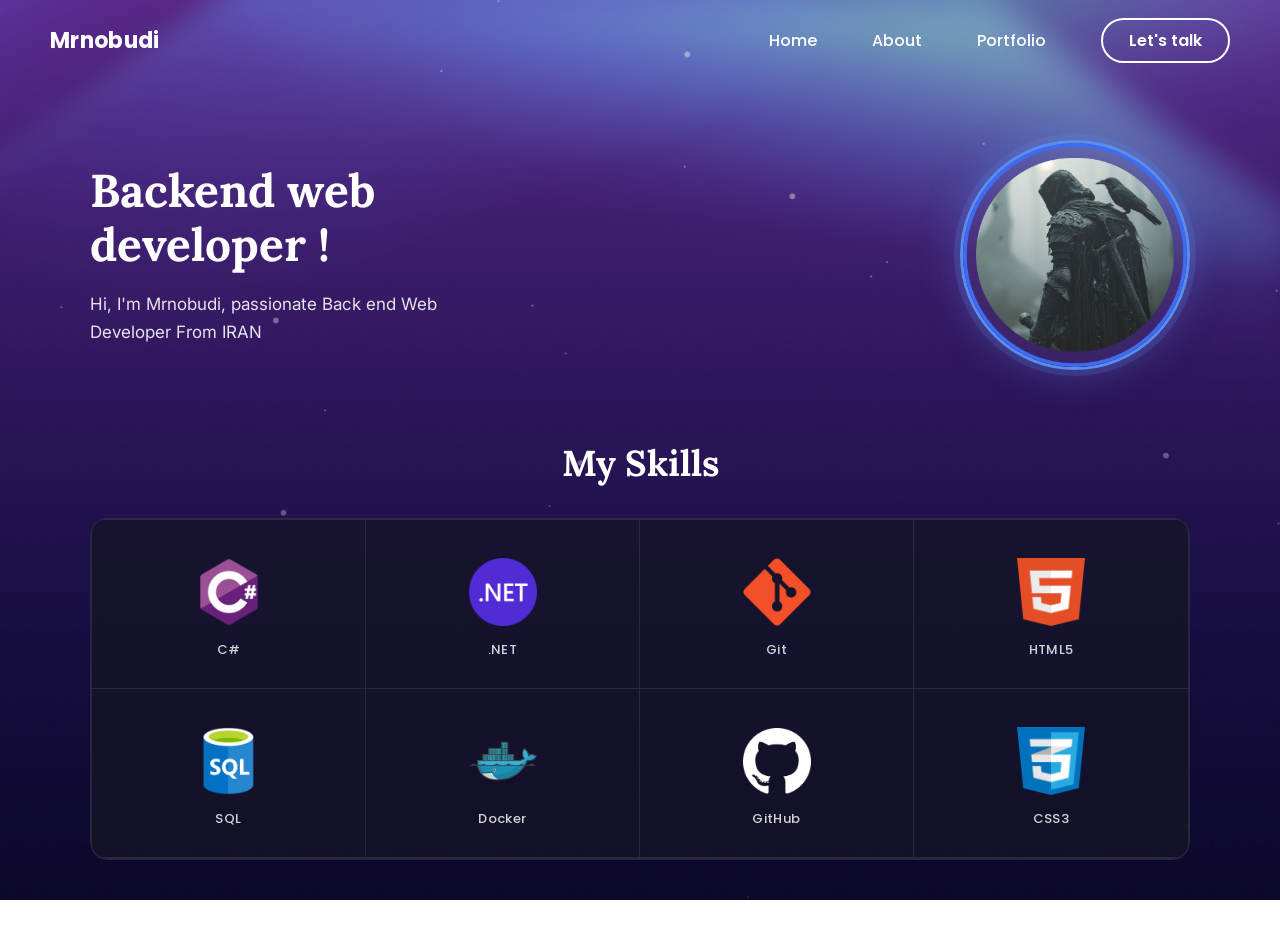
==== Frontend/pages/index.html @ ce357b03 "Initial commit" ====
﻿<!DOCTYPE html>
<html lang="en">
<head>
    <meta charset="UTF-8">
    <meta name="viewport" content="width=device-width, initial-scale=1.0">
    <title>Mrnobudi – Backend Developer</title>
    <meta name="description" content="Personal portfolio of Mrnobudi — Back-end Developer specializing in ASP.NET Core, SQL, Docker and more.">
    <link rel="icon" type="image/png" href="../assets/images/HomePage/Logo.png">
    <link rel="stylesheet" href="../css/shared.css">
    <link rel="stylesheet" href="../css/home.css">
    <link href="https://fonts.googleapis.com/css2?family=Lora:wght@400;700&family=Poppins:wght@400;500;600;700&family=Inter:wght@400;500&display=swap" rel="stylesheet">
</head>
<body>

<!-- NAV -->
<header>
    <div class="nav-inner">
        <a href="index.html" class="nav-logo" id="nav-logo">Mrnobudi</a>
        <button class="nav-toggle" id="nav-toggle" aria-label="Menu"><span></span><span></span><span></span></button>
        <ul class="nav-links" id="nav-links">
            <li><a href="index.html" id="nav-home">Home</a></li>
            <li><a href="about.html" id="nav-about">About</a></li>
            <li><a href="portfolio.html" id="nav-portfolio">Portfolio</a></li>
            <li><a href="contact.html" class="btn-talk" id="nav-contact">Let's talk</a></li>
        </ul>
    </div>
</header>

<!-- HERO -->
<section class="hero">
    <div class="container">
        <div class="hero-inner">
            <div class="hero-text">
                <h1 id="hero-title">Backend web<br>developer !</h1>
                <p id="hero-subtitle">Hi, I'm Mrnobudi, passionate Back end Web Developer From IRAN</p>
            </div>
            <div class="hero-avatar">
                <img id="hero-avatar" src="../assets/images/HomePage/Logo.png" alt="Mrnobudi">
            </div>
        </div>
    </div>
</section>

<!-- SKILLS -->
<section class="skills">
    <div class="container">
        <h2 class="skills-title" id="skills-title">My Skills</h2>
        <div class="skills-card">
            <div class="skills-grid" id="skills-grid">
                <!-- Populated by JS or static fallback -->
                <div class="skill-cell">
                    <img src="../assets/images/HomePage/csharp.png" alt="C#">
                    <span>C#</span>
                </div>
                <div class="skill-cell">
                    <img src="../assets/images/HomePage/Dot-NET.png" alt=".NET">
                    <span>.NET</span>
                </div>
                <div class="skill-cell">
                    <img src="../assets/images/HomePage/Git.png" alt="Git">
                    <span>Git</span>
                </div>
                <div class="skill-cell">
                    <img src="../assets/images/HomePage/HTML.png" alt="HTML5">
                    <span>HTML5</span>
                </div>
                <div class="skill-cell">
                    <img src="../assets/images/HomePage/SQL.png" alt="SQL">
                    <span>SQL</span>
                </div>
                <div class="skill-cell">
                    <img src="../assets/images/HomePage/Docker.png" alt="Docker">
                    <span>Docker</span>
                </div>
                <div class="skill-cell">
                    <img src="../assets/images/HomePage/GitHub.png" alt="GitHub">
                    <span>GitHub</span>
                </div>
                <div class="skill-cell">
                    <img src="../assets/images/HomePage/CSS.png" alt="CSS3">
                    <span>CSS3</span>
                </div>
            </div>
        </div>
    </div>
</section>

<script src="../js/config.js"></script>
<script src="../js/api.js"></script>
<script src="../js/home.js"></script>
<script>
    document.getElementById('nav-toggle').addEventListener('click', function() {
        this.classList.toggle('open');
        document.getElementById('nav-links').classList.toggle('open');
    });
</script>
</body>
</html>
---- Frontend/css/shared.css ----
/* ============================================
   SHARED — Reset, Fonts, Nav, Utilities
   ============================================ */

*, *::before, *::after {
    margin: 0;
    padding: 0;
    box-sizing: border-box;
}

:root {
    --font-primary: 'Poppins', sans-serif;
    --font-body:    'Inter', sans-serif;
    --font-serif:   'Lora', serif;
    --white: #ffffff;
    --nav-height: 80px;
}

body {
    font-family: var(--font-primary);
    color: var(--white);
    min-height: 100vh;
    background-size: cover;
    background-position: center top;
    overflow-x: hidden;
}

/* ---- NAV ---- */
header {
    position: fixed;
    top: 0;
    left: 0;
    right: 0;
    height: var(--nav-height);
    z-index: 100;
    display: flex;
    align-items: center;
    padding: 0 50px;
}

.nav-inner {
    width: 100%;
    max-width: 1200px;
    margin: 0 auto;
    display: flex;
    align-items: center;
    justify-content: space-between;
}

.nav-logo {
    font-family: var(--font-primary);
    font-weight: 700;
    font-size: 22px;
    color: var(--white);
    text-decoration: none;
    letter-spacing: 0.3px;
}

.nav-links {
    display: flex;
    list-style: none;
    align-items: center;
    gap: 55px;
}

.nav-links a {
    font-family: var(--font-primary);
    font-weight: 500;
    font-size: 16px;
    color: var(--white);
    text-decoration: none;
    transition: opacity 0.25s;
}

.nav-links a:hover {
    opacity: 0.7;
}

.nav-links .btn-talk {
    padding: 9px 26px;
    border: 2px solid var(--white);
    border-radius: 50px;
    font-weight: 600;
    transition: background 0.25s, color 0.25s;
}

.nav-links .btn-talk:hover {
    background: var(--white);
    color: #1a1a2e;
    opacity: 1;
}

/* ---- CONTAINER ---- */
.container {
    width: 100%;
    max-width: 1200px;
    margin: 0 auto;
    padding: 0 50px;
}

/* ---- SKELETON / LOADING ---- */
@keyframes shimmer {
    0%   { background-position: -600px 0; }
    100% { background-position:  600px 0; }
}

.skeleton {
    background: linear-gradient(90deg,
        rgba(255,255,255,0.06) 25%,
        rgba(255,255,255,0.13) 50%,
        rgba(255,255,255,0.06) 75%);
    background-size: 600px 100%;
    animation: shimmer 1.4s infinite linear;
    border-radius: 8px;
}

.skeleton-line {
    height: 16px;
    margin-bottom: 10px;
    border-radius: 6px;
}

.skeleton-block {
    border-radius: 12px;
}

/* page fade-in after load */
.page-loaded { animation: fadeInUp 0.4s ease both; }
@keyframes fadeInUp {
    from { opacity: 0; transform: translateY(12px); }
    to   { opacity: 1; transform: translateY(0); }
}

/* ---- HAMBURGER ---- */
.nav-toggle {
    display: none;
    flex-direction: column;
    gap: 5px;
    cursor: pointer;
    padding: 4px;
    background: none;
    border: none;
}

.nav-toggle span {
    display: block;
    width: 24px;
    height: 2px;
    background: var(--white);
    border-radius: 2px;
    transition: transform 0.3s, opacity 0.3s;
}

.nav-toggle.open span:nth-child(1) { transform: translateY(7px) rotate(45deg); }
.nav-toggle.open span:nth-child(2) { opacity: 0; }
.nav-toggle.open span:nth-child(3) { transform: translateY(-7px) rotate(-45deg); }

/* ---- RESPONSIVE NAV ---- */
@media (max-width: 768px) {
    header { padding: 0 20px; }
    .container { padding: 0 20px; }

    .nav-toggle { display: flex; }

    .nav-links {
        display: none;
        position: fixed;
        top: var(--nav-height);
        left: 0;
        right: 0;
        background: rgba(14, 14, 26, 0.97);
        backdrop-filter: blur(12px);
        flex-direction: column;
        gap: 0;
        padding: 16px 0 24px;
        z-index: 99;
        border-bottom: 1px solid rgba(255,255,255,0.1);
    }

    .nav-links.open { display: flex; }

    .nav-links li { width: 100%; }

    .nav-links a {
        display: block;
        padding: 14px 28px;
        font-size: 15px;
        border-radius: 0;
    }

    .nav-links .btn-talk {
        margin: 8px 28px 0;
        display: block;
        text-align: center;
        padding: 10px 26px;
        border-radius: 50px;
    }
}

@media (max-width: 480px) {
    header { padding: 0 16px; }
    .container { padding: 0 16px; }
    .nav-logo { font-size: 18px; }
}
---- Frontend/css/home.css ----
﻿/* ============================================
   HOME PAGE
   ============================================ */

body {
    background-image: url('../assets/images/BackGround/BackGround.png');
    background-size: cover;
    background-position: center top;
    background-attachment: fixed;
}

body::before {
    content: '';
    position: fixed;
    inset: 0;
    background-image: url('../assets/images/BackGround/HomeBack.png');
    background-size: cover;
    background-position: center top;
    opacity: 0.8;
    z-index: 0;
    pointer-events: none;
}

/* ---- HERO ---- */
.hero {
    position: relative;
    z-index: 1;
    padding-top: calc(var(--nav-height) + 60px);
    padding-bottom: 20px;
}

.hero-inner {
    display: flex;
    align-items: center;
    justify-content: space-between;
    gap: 40px;
}

.hero-text h1 {
    font-family: var(--font-serif);
    font-weight: 700;
    font-size: 46px;
    line-height: 1.18;
    margin-bottom: 18px;
    max-width: 420px;
}

.hero-text p {
    font-family: var(--font-body);
    font-size: 17px;
    font-weight: 400;
    line-height: 1.65;
    opacity: 0.88;
    max-width: 400px;
}

.hero-avatar {
    flex-shrink: 0;
    width: 230px;
    height: 230px;
    border-radius: 50%;
    border: 3px solid #5b8dee;
    box-shadow: 0 0 0 6px rgba(91,141,238,0.18), 0 0 40px rgba(91,141,238,0.35);
    overflow: hidden;
    background: rgba(255,255,255,0.05);
}

.hero-avatar img {
    width: 100%;
    height: 100%;
    object-fit: cover;
    display: block;
}

/* ---- SKILLS ---- */
.skills {
    position: relative;
    z-index: 1;
    padding-top: 50px;
    padding-bottom: 70px;
}

.skills-title {
    font-family: var(--font-serif);
    font-weight: 700;
    font-size: 36px;
    text-align: center;
    margin-bottom: 32px;
}

.skills-card {
    background: rgba(22, 22, 38, 0.72);
    border: 1px solid rgba(255,255,255,0.09);
    border-radius: 18px;
    overflow: hidden;
    backdrop-filter: blur(6px);
}

.skills-grid {
    display: grid;
    grid-template-columns: repeat(4, 1fr);
    border: 1px solid rgba(255,255,255,0.09);
    border-radius: 0 0 16px 16px;
    overflow: hidden;
}

.skill-cell {
    display: flex;
    flex-direction: column;
    align-items: center;
    justify-content: center;
    padding: 38px 16px 28px;
    gap: 14px;
    border-right: 1px solid rgba(255,255,255,0.09);
    border-bottom: 1px solid rgba(255,255,255,0.09);
    transition: background 0.2s;
    cursor: default;
}

.skill-cell:hover {
    background: rgba(255,255,255,0.04);
}

.skill-cell:nth-child(4n) { border-right: none; }

.skill-cell img {
    width: 68px;
    height: 68px;
    object-fit: contain;
}

.skill-cell span {
    font-family: var(--font-primary);
    font-size: 13px;
    font-weight: 500;
    letter-spacing: 0.4px;
    opacity: 0.82;
}

/* ---- RESPONSIVE ---- */
@media (max-width: 768px) {
    .hero-inner {
        flex-direction: column-reverse;
        text-align: center;
        padding-top: 20px;
    }
    .hero-text h1 { font-size: 32px; max-width: 100%; }
    .hero-text p  { font-size: 15px; max-width: 100%; }
    .hero-avatar  { width: 180px; height: 180px; }
    .skills-title { font-size: 28px; }

    .skills-grid { grid-template-columns: repeat(2, 1fr); }
    .skill-cell:nth-child(4n)        { border-right: 1px solid rgba(255,255,255,0.09); }
    .skill-cell:nth-child(2n)        { border-right: none; }
}

@media (max-width: 480px) {
    .hero { padding-top: calc(var(--nav-height) + 30px); }
    .hero-text h1 { font-size: 26px; }
    .hero-text p  { font-size: 14px; }
    .hero-avatar  { width: 140px; height: 140px; }
    .skills-title { font-size: 24px; }
    .skill-cell { padding: 24px 10px 18px; }
    .skill-cell img { width: 50px; height: 50px; }
}
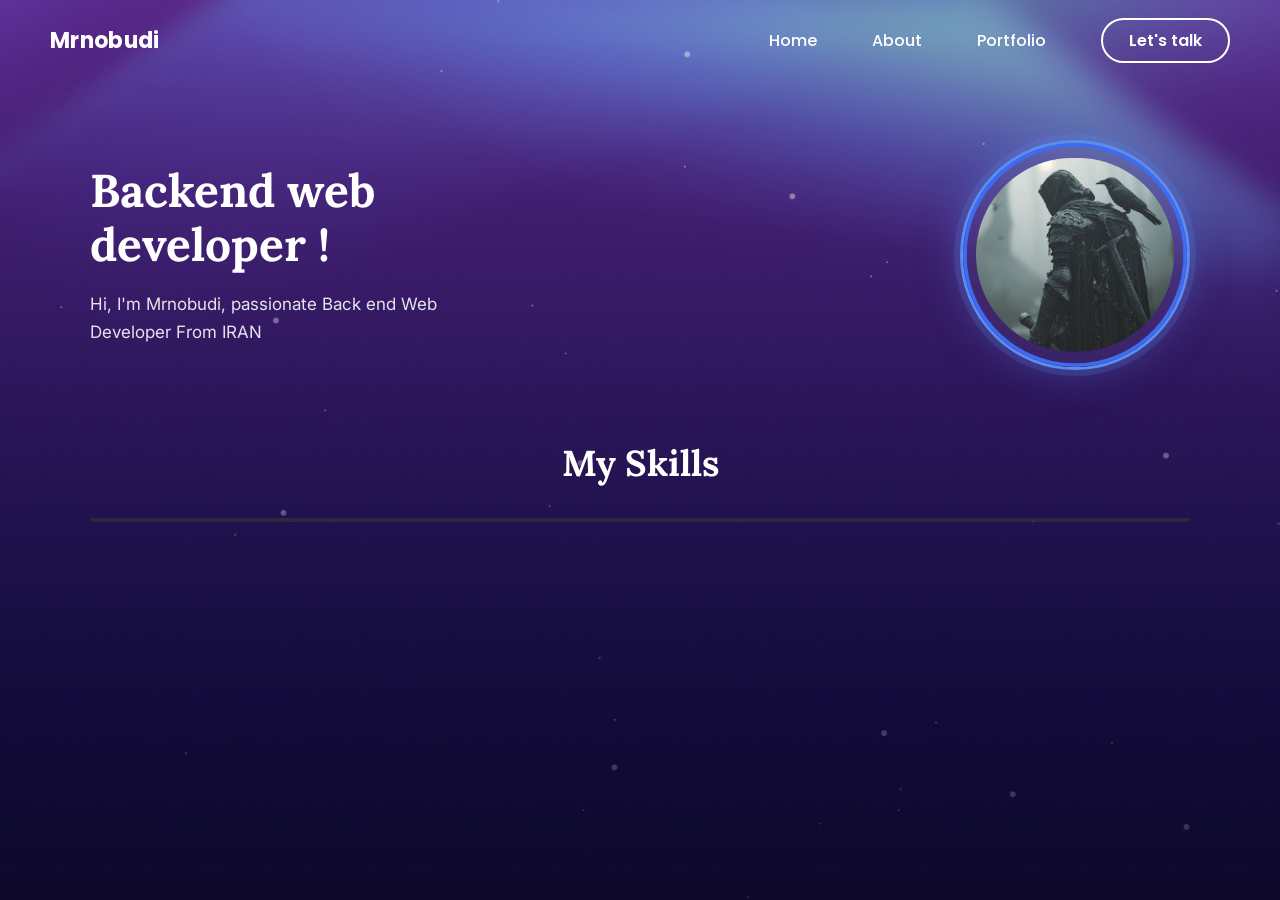
==== commit 1d2e6e93: "fix: remove static hardcoded content, all pages driven by API only" ====
--- a/Frontend/pages/index.html
+++ b/Frontend/pages/index.html
@@ -46,41 +46,7 @@
     <div class="container">
         <h2 class="skills-title" id="skills-title">My Skills</h2>
         <div class="skills-card">
-            <div class="skills-grid" id="skills-grid">
-                <!-- Populated by JS or static fallback -->
-                <div class="skill-cell">
-                    <img src="../assets/images/HomePage/csharp.png" alt="C#">
-                    <span>C#</span>
-                </div>
-                <div class="skill-cell">
-                    <img src="../assets/images/HomePage/Dot-NET.png" alt=".NET">
-                    <span>.NET</span>
-                </div>
-                <div class="skill-cell">
-                    <img src="../assets/images/HomePage/Git.png" alt="Git">
-                    <span>Git</span>
-                </div>
-                <div class="skill-cell">
-                    <img src="../assets/images/HomePage/HTML.png" alt="HTML5">
-                    <span>HTML5</span>
-                </div>
-                <div class="skill-cell">
-                    <img src="../assets/images/HomePage/SQL.png" alt="SQL">
-                    <span>SQL</span>
-                </div>
-                <div class="skill-cell">
-                    <img src="../assets/images/HomePage/Docker.png" alt="Docker">
-                    <span>Docker</span>
-                </div>
-                <div class="skill-cell">
-                    <img src="../assets/images/HomePage/GitHub.png" alt="GitHub">
-                    <span>GitHub</span>
-                </div>
-                <div class="skill-cell">
-                    <img src="../assets/images/HomePage/CSS.png" alt="CSS3">
-                    <span>CSS3</span>
-                </div>
-            </div>
+            <div class="skills-grid" id="skills-grid"></div>
         </div>
     </div>
 </section>
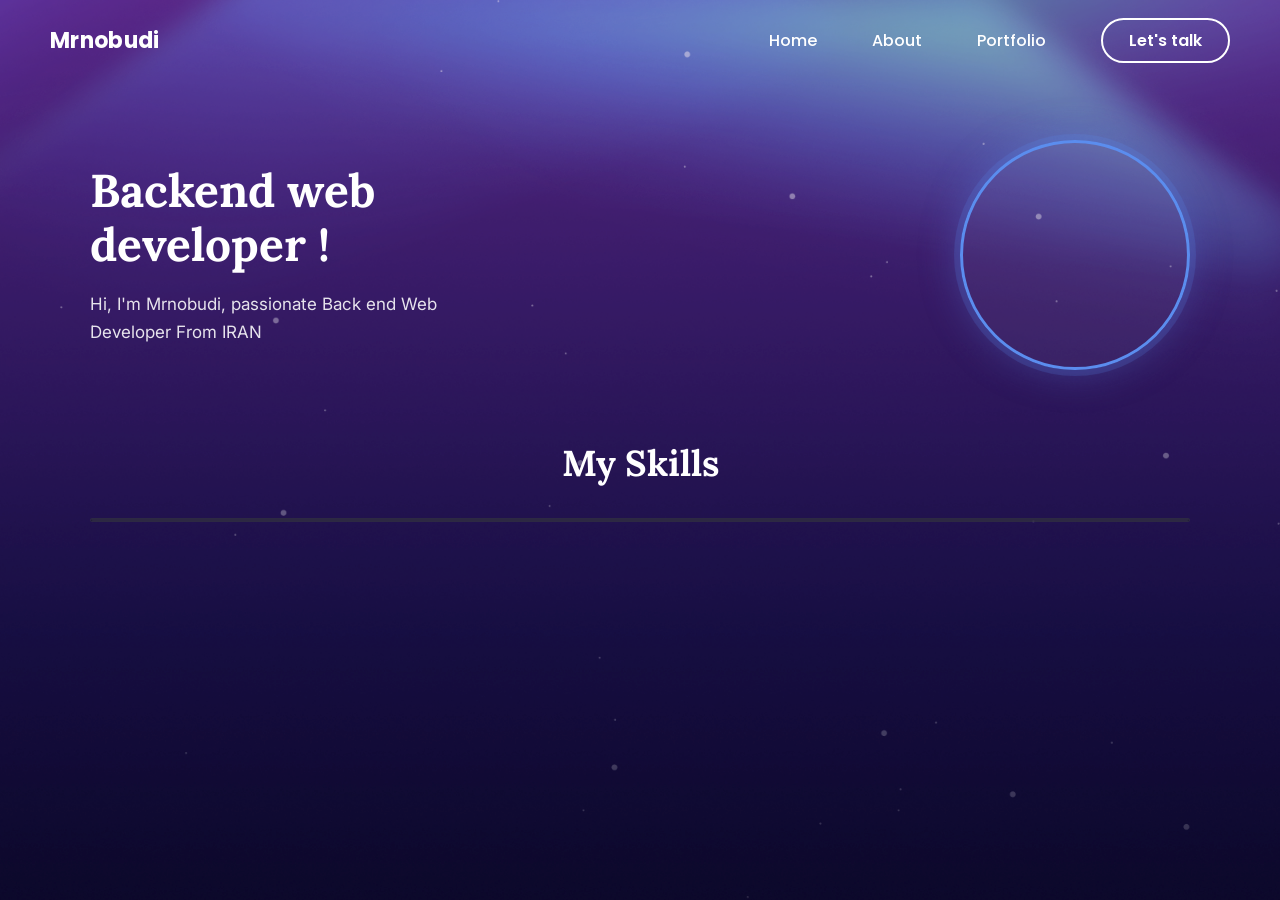
==== commit 8b1e7ae5: "Remove hardcoded default avatar src, show only uploaded image from API" ====
--- a/Frontend/pages/index.html
+++ b/Frontend/pages/index.html
@@ -30,12 +30,12 @@
 <section class="hero">
     <div class="container">
         <div class="hero-inner">
-            <div class="hero-text">
+            <div class="hero-text reveal from-left">
                 <h1 id="hero-title">Backend web<br>developer !</h1>
                 <p id="hero-subtitle">Hi, I'm Mrnobudi, passionate Back end Web Developer From IRAN</p>
             </div>
-            <div class="hero-avatar">
-                <img id="hero-avatar" src="../assets/images/HomePage/Logo.png" alt="Mrnobudi">
+            <div class="hero-avatar reveal from-right delay-1">
+                <img id="hero-avatar" src="" alt="Mrnobudi" style="opacity:0;transition:opacity 0.3s ease;">
             </div>
         </div>
     </div>
@@ -44,8 +44,8 @@
 <!-- SKILLS -->
 <section class="skills">
     <div class="container">
-        <h2 class="skills-title" id="skills-title">My Skills</h2>
-        <div class="skills-card">
+        <h2 class="skills-title reveal" id="skills-title">My Skills</h2>
+        <div class="skills-card reveal delay-1">
             <div class="skills-grid" id="skills-grid"></div>
         </div>
     </div>
@@ -53,6 +53,7 @@
 
 <script src="../js/config.js"></script>
 <script src="../js/api.js"></script>
+<script src="../js/animations.js"></script>
 <script src="../js/home.js"></script>
 <script>
     document.getElementById('nav-toggle').addEventListener('click', function() {
--- a/Frontend/css/shared.css
+++ b/Frontend/css/shared.css
@@ -98,38 +98,81 @@
     padding: 0 50px;
 }
 
-/* ---- SKELETON / LOADING ---- */
+/* ======================================
+   ANIMATIONS
+   ====================================== */
+
+/* ---- Keyframes ---- */
 @keyframes shimmer {
     0%   { background-position: -600px 0; }
     100% { background-position:  600px 0; }
 }
-
+@keyframes fadeInUp {
+    from { opacity: 0; transform: translateY(22px); }
+    to   { opacity: 1; transform: translateY(0); }
+}
+@keyframes fadeInLeft {
+    from { opacity: 0; transform: translateX(-28px); }
+    to   { opacity: 1; transform: translateX(0); }
+}
+@keyframes fadeInRight {
+    from { opacity: 0; transform: translateX(28px); }
+    to   { opacity: 1; transform: translateX(0); }
+}
+@keyframes scaleIn {
+    from { opacity: 0; transform: scale(0.88); }
+    to   { opacity: 1; transform: scale(1); }
+}
+@keyframes navSlideDown {
+    from { opacity: 0; transform: translateY(-20px); }
+    to   { opacity: 1; transform: translateY(0); }
+}
+
+/* ---- Skeleton ---- */
 .skeleton {
     background: linear-gradient(90deg,
         rgba(255,255,255,0.06) 25%,
-        rgba(255,255,255,0.13) 50%,
+        rgba(255,255,255,0.14) 50%,
         rgba(255,255,255,0.06) 75%);
     background-size: 600px 100%;
     animation: shimmer 1.4s infinite linear;
     border-radius: 8px;
 }
-
-.skeleton-line {
-    height: 16px;
-    margin-bottom: 10px;
-    border-radius: 6px;
-}
-
-.skeleton-block {
-    border-radius: 12px;
-}
-
-/* page fade-in after load */
-.page-loaded { animation: fadeInUp 0.4s ease both; }
-@keyframes fadeInUp {
-    from { opacity: 0; transform: translateY(12px); }
-    to   { opacity: 1; transform: translateY(0); }
-}
+.skeleton-line  { height: 16px; margin-bottom: 10px; border-radius: 6px; }
+.skeleton-block { border-radius: 12px; }
+
+/* ---- Stagger fadeInUp (API content) ---- */
+.page-loaded {
+    animation: fadeInUp 0.45s cubic-bezier(0.22,1,0.36,1) both;
+}
+.page-loaded:nth-child(1)  { animation-delay: 0.00s; }
+.page-loaded:nth-child(2)  { animation-delay: 0.07s; }
+.page-loaded:nth-child(3)  { animation-delay: 0.14s; }
+.page-loaded:nth-child(4)  { animation-delay: 0.21s; }
+.page-loaded:nth-child(5)  { animation-delay: 0.28s; }
+.page-loaded:nth-child(6)  { animation-delay: 0.35s; }
+.page-loaded:nth-child(7)  { animation-delay: 0.42s; }
+.page-loaded:nth-child(8)  { animation-delay: 0.49s; }
+
+/* ---- Scroll reveal ---- */
+.reveal {
+    opacity: 0;
+    transform: translateY(28px);
+    transition: opacity 0.55s cubic-bezier(0.22,1,0.36,1),
+                transform 0.55s cubic-bezier(0.22,1,0.36,1);
+}
+.reveal.from-left  { transform: translateX(-28px); }
+.reveal.from-right { transform: translateX(28px); }
+.reveal.visible {
+    opacity: 1;
+    transform: translate(0);
+}
+.reveal.delay-1 { transition-delay: 0.10s; }
+.reveal.delay-2 { transition-delay: 0.20s; }
+.reveal.delay-3 { transition-delay: 0.30s; }
+
+/* ---- Nav entrance ---- */
+header { animation: navSlideDown 0.5s cubic-bezier(0.22,1,0.36,1) both; }
 
 /* ---- HAMBURGER ---- */
 .nav-toggle {
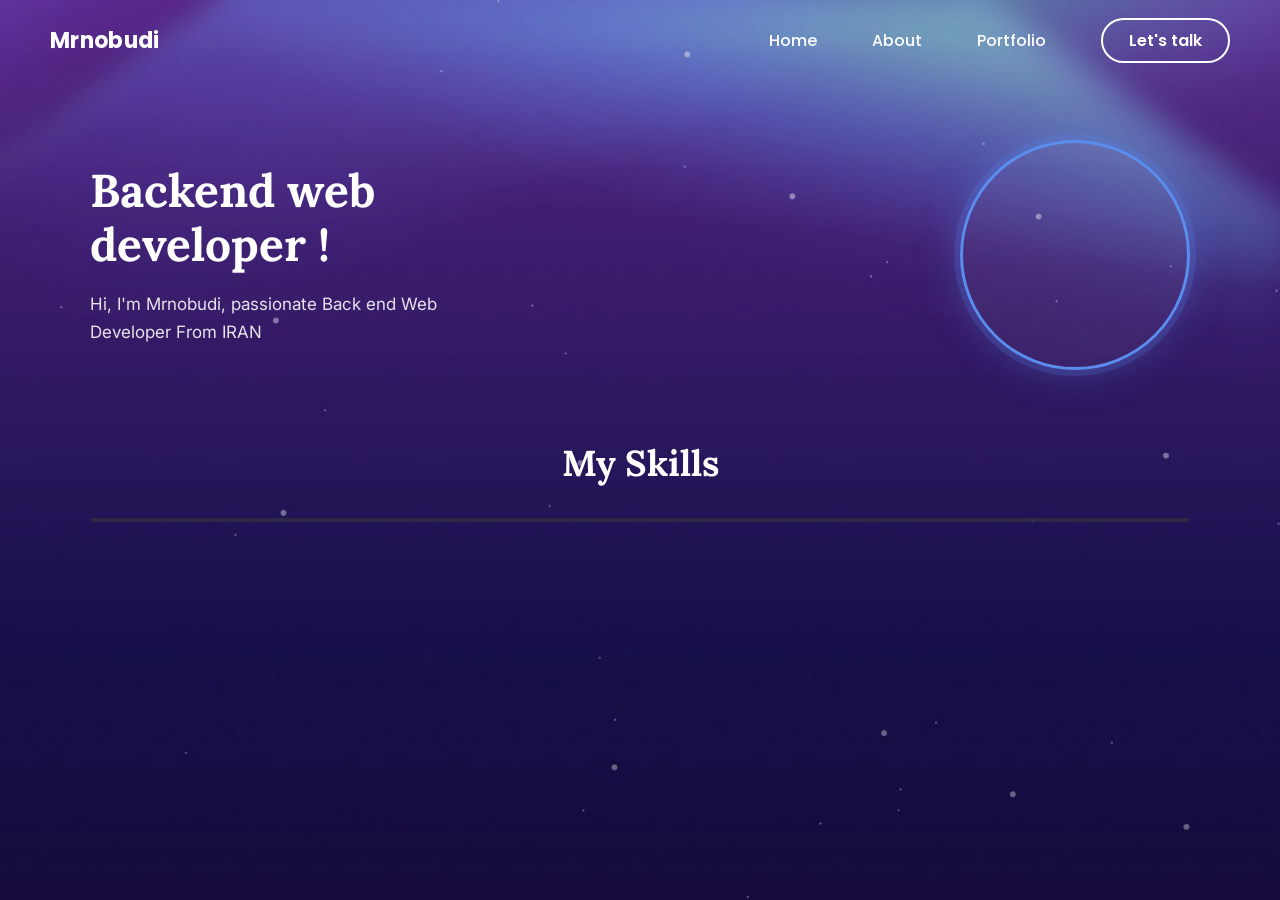
==== commit 0cf1e8c6: "Optimize images and site performance: PNG→JPG backgrounds, preload hints, nginx gzip+cache" ====
--- a/Frontend/pages/index.html
+++ b/Frontend/pages/index.html
@@ -6,8 +6,12 @@
     <title>Mrnobudi – Backend Developer</title>
     <meta name="description" content="Personal portfolio of Mrnobudi — Back-end Developer specializing in ASP.NET Core, SQL, Docker and more.">
     <link rel="icon" type="image/png" href="../assets/images/HomePage/Logo.png">
+    <link rel="preload" href="../assets/images/BackGround/BackGround.jpg" as="image">
+    <link rel="preload" href="../assets/images/BackGround/HomeBack.jpg" as="image">
     <link rel="stylesheet" href="../css/shared.css">
     <link rel="stylesheet" href="../css/home.css">
+    <link rel="preconnect" href="https://fonts.googleapis.com">
+    <link rel="preconnect" href="https://fonts.gstatic.com" crossorigin>
     <link href="https://fonts.googleapis.com/css2?family=Lora:wght@400;700&family=Poppins:wght@400;500;600;700&family=Inter:wght@400;500&display=swap" rel="stylesheet">
 </head>
 <body>
--- a/Frontend/css/home.css
+++ b/Frontend/css/home.css
@@ -1,9 +1,9 @@
-﻿/* ============================================
+/* ============================================
    HOME PAGE
    ============================================ */
 
 body {
-    background-image: url('../assets/images/BackGround/BackGround.png');
+    background-image: url('../assets/images/BackGround/BackGround.jpg');
     background-size: cover;
     background-position: center top;
     background-attachment: fixed;
@@ -13,7 +13,7 @@
     content: '';
     position: fixed;
     inset: 0;
-    background-image: url('../assets/images/BackGround/HomeBack.png');
+    background-image: url('../assets/images/BackGround/HomeBack.jpg');
     background-size: cover;
     background-position: center top;
     opacity: 0.8;
